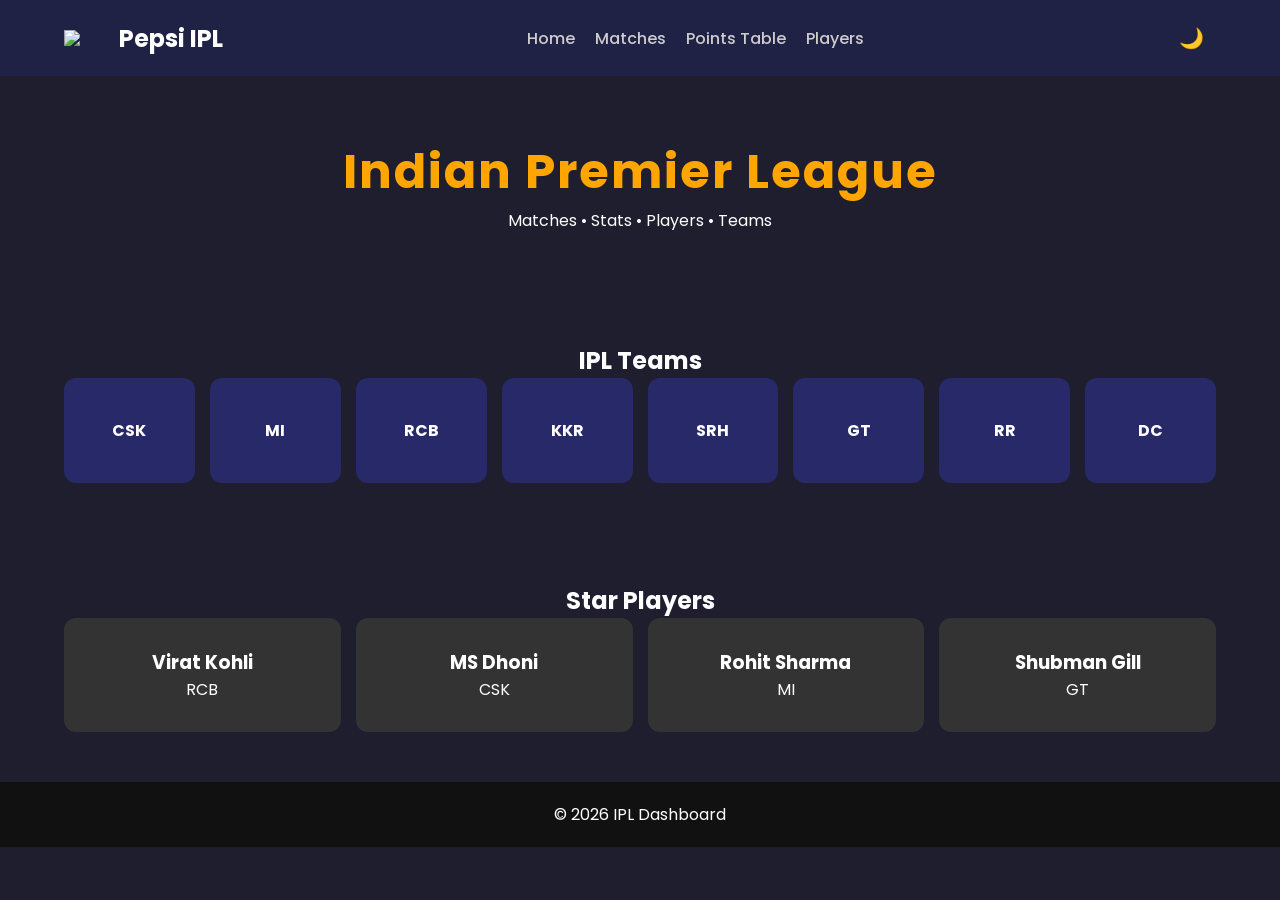
==== index.html @ 435796fb "Updated" ====
<!DOCTYPE html>
<html lang="en">
<head>

<meta charset="UTF-8">
<meta name="viewport" content="width=device-width, initial-scale=1.0">

<title>Pepsi IPL</title>

<link rel="stylesheet" href="style.css">
<link href="https://fonts.googleapis.com/css2?family=Poppins:wght@300;400;600&display=swap" rel="stylesheet">

<style>
/* ------------------- RESPONSIVE STYLES ------------------- */

/* General Grid Fixes */
.team-grid, .player-grid {
  display: grid;
  grid-template-columns: repeat(auto-fit, minmax(120px, 1fr));
  gap: 15px;
}

/* Header */
header {
  display: flex;
  align-items: center;
  justify-content: space-between;
  padding: 15px 5%;
  background: #1f2245;
  flex-wrap: wrap;
}

.logo {
  display: flex;
  align-items: center;
  gap: 10px;
}
.logo img {
  width: 45px;
}

nav {
  display: flex;
  gap: 20px;
}
nav a {
  text-decoration: none;
  color: #ccc;
  font-weight: 500;
}
nav a.active {
  color: #ffa500;
}
.hamburger {
  display: none;
  font-size: 24px;
  cursor: pointer;
}

#themeToggle {
  background: none;
  border: none;
  color: white;
  font-size: 20px;
  cursor: pointer;
}

/* Hero */
.hero {
  padding: 60px 5%;
  text-align: center;
}

/* ----------------- MEDIA QUERIES ----------------- */

/* Tablet */
@media(max-width:1024px){
  .team-grid, .player-grid {
    gap: 12px;
  }
}

/* Mobile */
@media(max-width:768px){
  header {
    flex-direction: row;
    justify-content: space-between;
  }
  nav {
    position: absolute;
    top: 70px;
    left: 0;
    width: 100%;
    flex-direction: column;
    display: none;
    background: #1f2245;
    padding: 15px;
    z-index: 10;
  }
  nav.show {
    display: flex;
  }
  nav a {
    padding: 10px 0;
    border-bottom: 1px solid rgba(255,255,255,0.1);
  }
  .hamburger {
    display: block;
  }

  .hero h1, .hero p {
    font-size: 1.2rem;
  }

  .team-grid, .player-grid {
    grid-template-columns: repeat(auto-fit, minmax(100px, 1fr));
  }
}

/* Small Phones */
@media(max-width:480px){
  .logo img {
    width: 35px;
  }
  nav a {
    font-size: 14px;
  }
  .hero h1 {
    font-size: 1rem;
  }
  .hero p {
    font-size: 0.9rem;
  }
  .team-card, .player-card {
    font-size: 0.85rem;
    padding: 8px;
  }
}
</style>
</head>

<body>

<header class="fadeInDown">

  <div class="logo">
    <img src="/IPL-2024-2025-2026/img/ipl-logo.png">
    <h2>Pepsi IPL</h2>
  </div>

  <div class="hamburger" id="menu">
    ☰
  </div>

  <nav id="nav">
    <a href="index.html">Home</a>
    <a href="matches2026.html">Matches</a>
    <a href="ipl_Table2026.html">Points Table</a>
    <a href="players.html">Players</a>
  </nav>

  <button id="themeToggle">🌙</button>

</header>

<section class="hero slideIn">
  <h1 class="ipl-title">Indian Premier League</h1>
  <p class="subtitle">Matches • Stats • Players • Teams</p>
</section>

<section class="teams">
  <h2 class="fadeInUp">IPL Teams</h2>
  <div class="team-grid">
    <div class="team-card popIn">CSK</div>
    <div class="team-card popIn">MI</div>
    <div class="team-card popIn">RCB</div>
    <div class="team-card popIn">KKR</div>
    <div class="team-card popIn">SRH</div>
    <div class="team-card popIn">GT</div>
    <div class="team-card popIn">RR</div>
    <div class="team-card popIn">DC</div>
  </div>
</section>

<section class="players">
  <h2 class="fadeInUp">Star Players</h2>
  <div class="player-grid">
    <div class="player-card hoverGrow">
      <h3>Virat Kohli</h3>
      <p>RCB</p>
    </div>
    <div class="player-card hoverGrow">
      <h3>MS Dhoni</h3>
      <p>CSK</p>
    </div>
    <div class="player-card hoverGrow">
      <h3>Rohit Sharma</h3>
      <p>MI</p>
    </div>
    <div class="player-card hoverGrow">
      <h3>Shubman Gill</h3>
      <p>GT</p>
    </div>
  </div>
</section>

<footer class="fadeInUp">
  <p>© 2026 IPL Dashboard</p>
</footer>

<script>
const menu = document.getElementById("menu")
const nav = document.getElementById("nav")

menu.onclick = () => {
  nav.classList.toggle("show")
}

const toggle = document.getElementById("themeToggle")
toggle.onclick = () => {
  document.body.classList.toggle("dark")
}
</script>

</body>
</html>
---- style.css ----
/* BASE */
* {
  margin: 0;
  padding: 0;
  box-sizing: border-box;
  font-family: 'Poppins', sans-serif;
}

body {
  background: #1e1e2f;
  color: white;
  overflow-x: hidden;
}

/* ANIMATION KEYFRAMES */
@keyframes fadeIn {
  from { opacity: 0; transform: translateY(20px); }
  to   { opacity: 1; transform: translateY(0); }
}

@keyframes popInScale {
  0% { transform: scale(0.8); opacity: 0; }
  100% { transform: scale(1); opacity: 1; }
}

@keyframes slideInFromLeft {
  from { transform: translateX(-50px); opacity: 0; }
  to   { transform: translateX(0); opacity: 1; }
}

/* APPLYING ANIMATIONS */
.fadeInDown {
  animation: fadeIn 0.6s ease-out both;
}

.fadeInUp {
  animation: fadeIn 0.8s ease-out both;
}

.slideIn {
  animation: slideInFromLeft 0.8s ease-out both;
}

.popIn {
  animation: popInScale 0.8s ease forwards;
  animation-delay: 0.2s;
}

/* HEADER */
header{
  display:flex;
  justify-content:space-between;
  align-items:center;
  padding:15px 5%;
  background:#111;
  position: relative;
  z-index: 10;
}

.logo{
  display:flex;
  gap:10px;
  align-items:center;
}

.logo img{
  width:40px;
  animation: fadeIn 1s ease forwards;
}

nav{
  display:flex;
  gap:20px;
}

nav a{
  color:white;
  text-decoration:none;
  transition: color 0.2s ease;
}

nav a:hover{
  color: #ffa500;
  transform: scale(1.05);
}

.hamburger{
  display:none;
  font-size:28px;
  cursor:pointer;
}

#themeToggle{
  padding:8px 12px;
  cursor:pointer;
  transition: transform 0.3s ease;
}
#themeToggle:hover{
  transform: scale(1.2);
}

/* HERO */
.hero{
  text-align:center;
  padding:60px 20px;
}

.hero h1{
  font-size:3rem;
  color:#ffa500;
  letter-spacing: 2px;
}

/* TEAM CARDS */
.teams{
  padding:50px 5%;
  text-align:center;
}

.team-grid{
  display:grid;
  grid-template-columns:repeat(auto-fit,minmax(150px,1fr));
  gap:20px;
}

.team-card{
  background:#282968;
  padding:40px;
  border-radius:12px;
  font-weight:bold;
  cursor: pointer;
  transition: transform 0.4s ease, background 0.4s ease;
}
.team-card:hover{
  transform: translateY(-10px) scale(1.08);
  background:#ffa500;
}

/* PLAYER CARDS */
.players{
  padding:50px 5%;
  text-align:center;
}

.player-grid{
  display:grid;
  grid-template-columns:repeat(auto-fit,minmax(200px,1fr));
  gap:20px;
}

.player-card{
  background:#333;
  padding:30px;
  border-radius:12px;
  transition: transform 0.4s ease, box-shadow 0.4s ease;
}

.hoverGrow:hover{
  transform: scale(1.08) rotate(1deg);
  box-shadow: 0 8px 20px rgba(255,165,0,0.4);
  background: #282968;
}

/* FOOTER */
footer{
  text-align:center;
  padding:20px;
  background:#111;
}
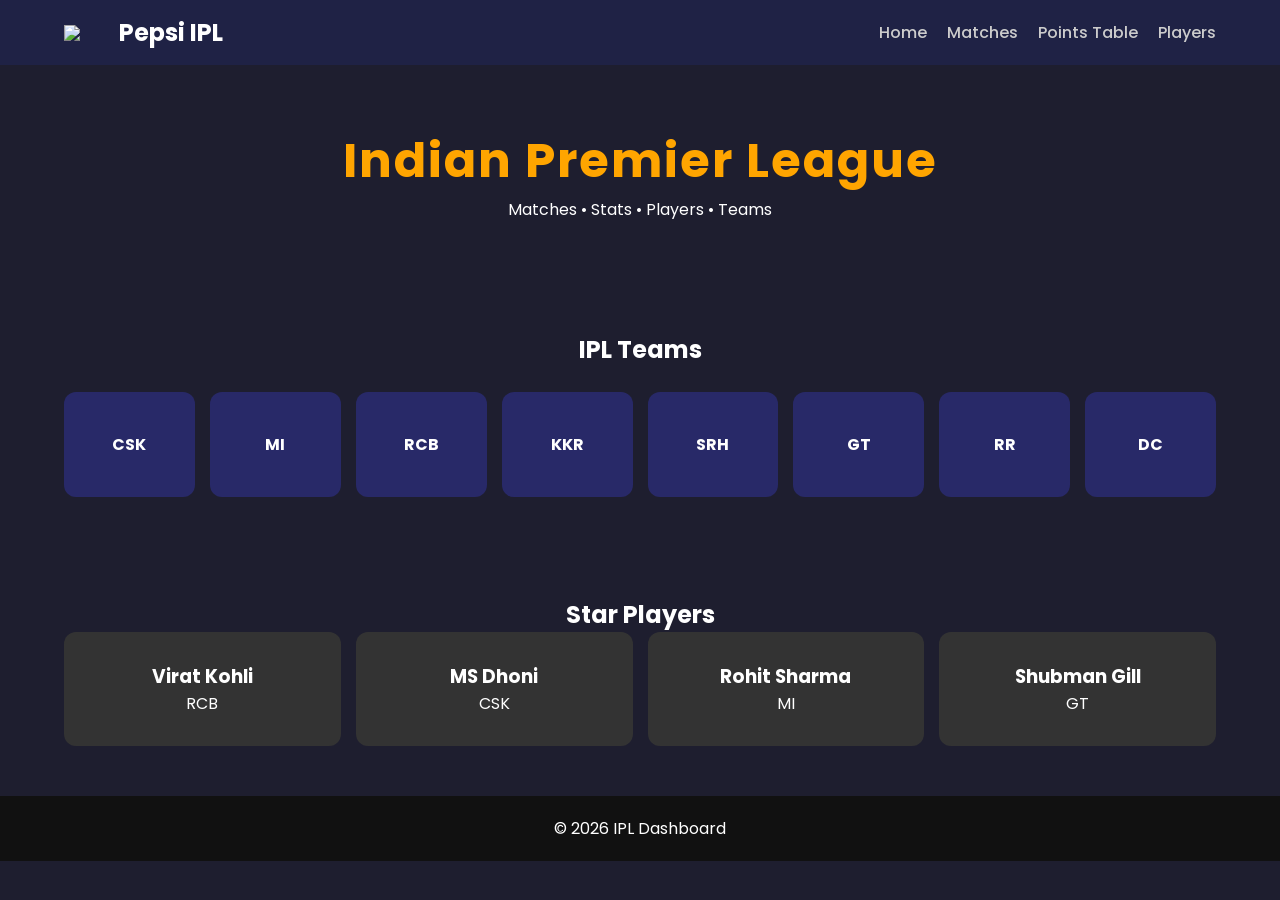
==== commit aab3d714: "Updated" ====
--- a/index.html
+++ b/index.html
@@ -11,16 +11,13 @@
 <link href="https://fonts.googleapis.com/css2?family=Poppins:wght@300;400;600&display=swap" rel="stylesheet">
 
 <style>
-/* ------------------- RESPONSIVE STYLES ------------------- */
-
-/* General Grid Fixes */
+
 .team-grid, .player-grid {
   display: grid;
   grid-template-columns: repeat(auto-fit, minmax(120px, 1fr));
   gap: 15px;
 }
 
-/* Header */
 header {
   display: flex;
   align-items: center;
@@ -71,17 +68,14 @@
   text-align: center;
 }
 
-/* ----------------- MEDIA QUERIES ----------------- */
-
-/* Tablet */
+
 @media(max-width:1024px){
   .team-grid, .player-grid {
     gap: 12px;
   }
 }
 
-/* Mobile */
-@media(max-width:768px){
+@media(max-width:600px){
   header {
     flex-direction: row;
     justify-content: space-between;
@@ -117,7 +111,6 @@
   }
 }
 
-/* Small Phones */
 @media(max-width:480px){
   .logo img {
     width: 35px;
@@ -136,6 +129,45 @@
     padding: 8px;
   }
 }
+
+#MI_CARD:hover
+{
+  background-color: #004B8D;
+  color: #FFCD32;
+}
+
+#RCB_CARD:hover
+{
+  background-color: #E63329;
+  color: #252829;
+}
+
+#KKR_CARD:hover
+{
+  background-color: #3A225D;
+  color: #F7D54E;
+}
+#SRH_card:hover{
+  background-color: #EE7429;
+  color:  #DC0032;
+}
+
+#GT_CARD:hover
+{
+  background-color: #1B2133;
+  color: #DBBE6E;
+}
+#RR_card:hover
+{
+  background-color: #074EA2;
+  color: #C3A11F;
+}
+#DC_card:hover
+{
+ background-color: #2561AE;
+ color: #D71921;
+}
+
 </style>
 </head>
 
@@ -159,7 +191,6 @@
     <a href="players.html">Players</a>
   </nav>
 
-  <button id="themeToggle">🌙</button>
 
 </header>
 
@@ -169,16 +200,16 @@
 </section>
 
 <section class="teams">
-  <h2 class="fadeInUp">IPL Teams</h2>
+  <h2 class="fadeInUp">IPL Teams</h2><br>
   <div class="team-grid">
-    <div class="team-card popIn">CSK</div>
-    <div class="team-card popIn">MI</div>
-    <div class="team-card popIn">RCB</div>
-    <div class="team-card popIn">KKR</div>
-    <div class="team-card popIn">SRH</div>
-    <div class="team-card popIn">GT</div>
-    <div class="team-card popIn">RR</div>
-    <div class="team-card popIn">DC</div>
+    <div class="team-card popIn" id="CSK_CARD">CSK</div>
+    <div class="team-card popIn" id="MI_CARD">MI</div>
+    <div class="team-card popIn" id="RCB_CARD">RCB</div>
+    <div class="team-card popIn" id="KKR_CARD">KKR</div>
+    <div class="team-card popIn" id="SRH_card">SRH</div>
+    <div class="team-card popIn" id="GT_CARD">GT</div>
+    <div class="team-card popIn" id="RR_card">RR</div>
+    <div class="team-card popIn" id="DC_card">DC</div>
   </div>
 </section>
 
@@ -208,18 +239,7 @@
   <p>© 2026 IPL Dashboard</p>
 </footer>
 
-<script>
-const menu = document.getElementById("menu")
-const nav = document.getElementById("nav")
-
-menu.onclick = () => {
-  nav.classList.toggle("show")
-}
-
-const toggle = document.getElementById("themeToggle")
-toggle.onclick = () => {
-  document.body.classList.toggle("dark")
-}
+
 </script>
 
 </body>
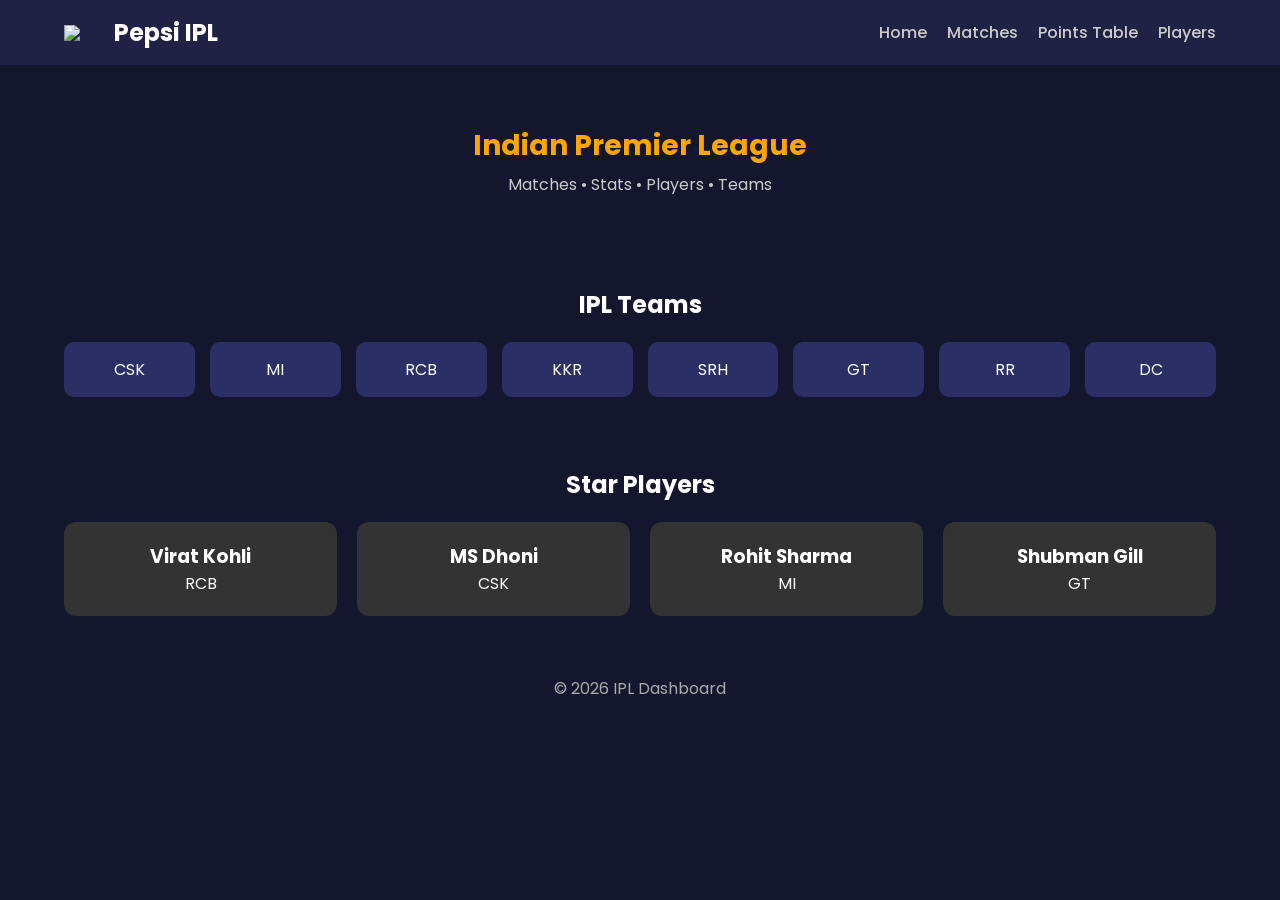
==== commit c2519a96: "Updated code" ====
--- a/index.html
+++ b/index.html
@@ -7,238 +7,266 @@
 
 <title>Pepsi IPL</title>
 
-<link rel="stylesheet" href="style.css">
 <link href="https://fonts.googleapis.com/css2?family=Poppins:wght@300;400;600&display=swap" rel="stylesheet">
 
 <style>
 
-.team-grid, .player-grid {
-  display: grid;
-  grid-template-columns: repeat(auto-fit, minmax(120px, 1fr));
-  gap: 15px;
-}
-
-header {
-  display: flex;
-  align-items: center;
-  justify-content: space-between;
-  padding: 15px 5%;
-  background: #1f2245;
-  flex-wrap: wrap;
-}
-
-.logo {
-  display: flex;
-  align-items: center;
-  gap: 10px;
-}
-.logo img {
-  width: 45px;
-}
-
-nav {
-  display: flex;
-  gap: 20px;
-}
-nav a {
-  text-decoration: none;
-  color: #ccc;
-  font-weight: 500;
-}
-nav a.active {
-  color: #ffa500;
-}
-.hamburger {
-  display: none;
-  font-size: 24px;
-  cursor: pointer;
-}
-
-#themeToggle {
-  background: none;
-  border: none;
-  color: white;
-  font-size: 20px;
-  cursor: pointer;
-}
-
-/* Hero */
-.hero {
-  padding: 60px 5%;
-  text-align: center;
-}
-
-
-@media(max-width:1024px){
-  .team-grid, .player-grid {
-    gap: 12px;
-  }
-}
-
-@media(max-width:600px){
-  header {
-    flex-direction: row;
-    justify-content: space-between;
-  }
-  nav {
-    position: absolute;
-    top: 70px;
-    left: 0;
-    width: 100%;
-    flex-direction: column;
-    display: none;
-    background: #1f2245;
-    padding: 15px;
-    z-index: 10;
-  }
-  nav.show {
-    display: flex;
-  }
-  nav a {
-    padding: 10px 0;
-    border-bottom: 1px solid rgba(255,255,255,0.1);
-  }
-  .hamburger {
-    display: block;
-  }
-
-  .hero h1, .hero p {
-    font-size: 1.2rem;
-  }
-
-  .team-grid, .player-grid {
-    grid-template-columns: repeat(auto-fit, minmax(100px, 1fr));
-  }
-}
-
-@media(max-width:480px){
-  .logo img {
-    width: 35px;
-  }
-  nav a {
-    font-size: 14px;
-  }
-  .hero h1 {
-    font-size: 1rem;
-  }
-  .hero p {
-    font-size: 0.9rem;
-  }
-  .team-card, .player-card {
-    font-size: 0.85rem;
-    padding: 8px;
-  }
-}
-
-#MI_CARD:hover
-{
-  background-color: #004B8D;
-  color: #FFCD32;
-}
-
-#RCB_CARD:hover
-{
-  background-color: #E63329;
-  color: #252829;
-}
-
-#KKR_CARD:hover
-{
-  background-color: #3A225D;
-  color: #F7D54E;
-}
-#SRH_card:hover{
-  background-color: #EE7429;
-  color:  #DC0032;
-}
-
-#GT_CARD:hover
-{
-  background-color: #1B2133;
-  color: #DBBE6E;
-}
-#RR_card:hover
-{
-  background-color: #074EA2;
-  color: #C3A11F;
-}
-#DC_card:hover
-{
- background-color: #2561AE;
- color: #D71921;
+*{
+margin:0;
+padding:0;
+box-sizing:border-box;
+font-family:'Poppins',sans-serif;
+}
+
+body{
+background:#14162e;
+color:white;
+}
+
+/* HEADER */
+
+header{
+display:flex;
+align-items:center;
+justify-content:space-between;
+padding:15px 5%;
+background:#1f2245;
+position:relative;
+}
+
+.logo{
+display:flex;
+align-items:center;
+gap:10px;
+}
+
+.logo img{
+width:40px;
+}
+
+nav{
+display:flex;
+gap:20px;
+}
+
+nav a{
+text-decoration:none;
+color:#ccc;
+font-weight:500;
+}
+
+nav a:hover{
+color:#ffa500;
+}
+
+.hamburger{
+display:none;
+font-size:28px;
+cursor:pointer;
+}
+
+/* HERO */
+
+.hero{
+text-align:center;
+padding:60px 5%;
+}
+
+.ipl-title{
+color:#ffa500;
+font-size:28px;
+}
+
+.subtitle{
+color:#ccc;
+margin-top:5px;
+}
+
+/* TEAMS */
+
+.teams{
+padding:30px 5%;
+text-align:center;
+}
+
+.team-grid{
+display:grid;
+grid-template-columns:repeat(auto-fit,minmax(120px,1fr));
+gap:15px;
+margin-top:20px;
+}
+
+.team-card{
+background:#2b2f66;
+padding:15px;
+border-radius:10px;
+cursor:pointer;
+transition:0.3s;
+}
+
+.team-card:hover{
+transform:scale(1.05);
+}
+
+/* PLAYERS */
+
+.players{
+padding:40px 5%;
+text-align:center;
+}
+
+.player-grid{
+display:grid;
+grid-template-columns:repeat(auto-fit,minmax(150px,1fr));
+gap:20px;
+margin-top:20px;
+}
+
+.player-card{
+background:#333;
+padding:20px;
+border-radius:12px;
+transition:0.3s;
+}
+
+.player-card:hover{
+transform:scale(1.05);
+}
+
+/* FOOTER */
+
+footer{
+text-align:center;
+padding:20px;
+color:#aaa;
+}
+
+/* MOBILE */
+
+@media(max-width:768px){
+
+nav{
+position:absolute;
+top:70px;
+left:0;
+width:100%;
+background:#1f2245;
+flex-direction:column;
+display:none;
+padding:15px;
+}
+
+nav.show{
+display:flex;
+}
+
+nav a{
+padding:10px;
+border-bottom:1px solid rgba(255,255,255,0.1);
+}
+
+.hamburger{
+display:block;
+}
+
 }
 
 </style>
+
 </head>
 
 <body>
 
-<header class="fadeInDown">
-
-  <div class="logo">
-    <img src="/IPL-2024-2025-2026/img/ipl-logo.png">
-    <h2>Pepsi IPL</h2>
-  </div>
-
-  <div class="hamburger" id="menu">
-    ☰
-  </div>
-
-  <nav id="nav">
-    <a href="index.html">Home</a>
-    <a href="matches2026.html">Matches</a>
-    <a href="ipl_Table2026.html">Points Table</a>
-    <a href="players.html">Players</a>
-  </nav>
-
+<header>
+
+<div class="logo">
+<img src="https://upload.wikimedia.org/wikipedia/en/2/2e/Indian_Premier_League_Logo.svg">
+<h2>Pepsi IPL</h2>
+</div>
+
+<div class="hamburger" id="menu">
+☰
+</div>
+
+<nav id="nav">
+<a href="#">Home</a>
+<a href="#">Matches</a>
+<a href="#">Points Table</a>
+<a href="#">Players</a>
+</nav>
 
 </header>
 
-<section class="hero slideIn">
-  <h1 class="ipl-title">Indian Premier League</h1>
-  <p class="subtitle">Matches • Stats • Players • Teams</p>
+<section class="hero">
+
+<h1 class="ipl-title">Indian Premier League</h1>
+<p class="subtitle">Matches • Stats • Players • Teams</p>
+
 </section>
 
 <section class="teams">
-  <h2 class="fadeInUp">IPL Teams</h2><br>
-  <div class="team-grid">
-    <div class="team-card popIn" id="CSK_CARD">CSK</div>
-    <div class="team-card popIn" id="MI_CARD">MI</div>
-    <div class="team-card popIn" id="RCB_CARD">RCB</div>
-    <div class="team-card popIn" id="KKR_CARD">KKR</div>
-    <div class="team-card popIn" id="SRH_card">SRH</div>
-    <div class="team-card popIn" id="GT_CARD">GT</div>
-    <div class="team-card popIn" id="RR_card">RR</div>
-    <div class="team-card popIn" id="DC_card">DC</div>
-  </div>
+
+<h2>IPL Teams</h2>
+
+<div class="team-grid">
+
+<div class="team-card">CSK</div>
+<div class="team-card">MI</div>
+<div class="team-card">RCB</div>
+<div class="team-card">KKR</div>
+<div class="team-card">SRH</div>
+<div class="team-card">GT</div>
+<div class="team-card">RR</div>
+<div class="team-card">DC</div>
+
+</div>
+
 </section>
 
 <section class="players">
-  <h2 class="fadeInUp">Star Players</h2>
-  <div class="player-grid">
-    <div class="player-card hoverGrow">
-      <h3>Virat Kohli</h3>
-      <p>RCB</p>
-    </div>
-    <div class="player-card hoverGrow">
-      <h3>MS Dhoni</h3>
-      <p>CSK</p>
-    </div>
-    <div class="player-card hoverGrow">
-      <h3>Rohit Sharma</h3>
-      <p>MI</p>
-    </div>
-    <div class="player-card hoverGrow">
-      <h3>Shubman Gill</h3>
-      <p>GT</p>
-    </div>
-  </div>
+
+<h2>Star Players</h2>
+
+<div class="player-grid">
+
+<div class="player-card">
+<h3>Virat Kohli</h3>
+<p>RCB</p>
+</div>
+
+<div class="player-card">
+<h3>MS Dhoni</h3>
+<p>CSK</p>
+</div>
+
+<div class="player-card">
+<h3>Rohit Sharma</h3>
+<p>MI</p>
+</div>
+
+<div class="player-card">
+<h3>Shubman Gill</h3>
+<p>GT</p>
+</div>
+
+</div>
+
 </section>
 
-<footer class="fadeInUp">
-  <p>© 2026 IPL Dashboard</p>
+<footer>
+
+<p>© 2026 IPL Dashboard</p>
+
 </footer>
 
+<script>
+
+const menu=document.getElementById("menu");
+const nav=document.getElementById("nav");
+
+menu.addEventListener("click",function(){
+nav.classList.toggle("show");
+});
 
 </script>
 
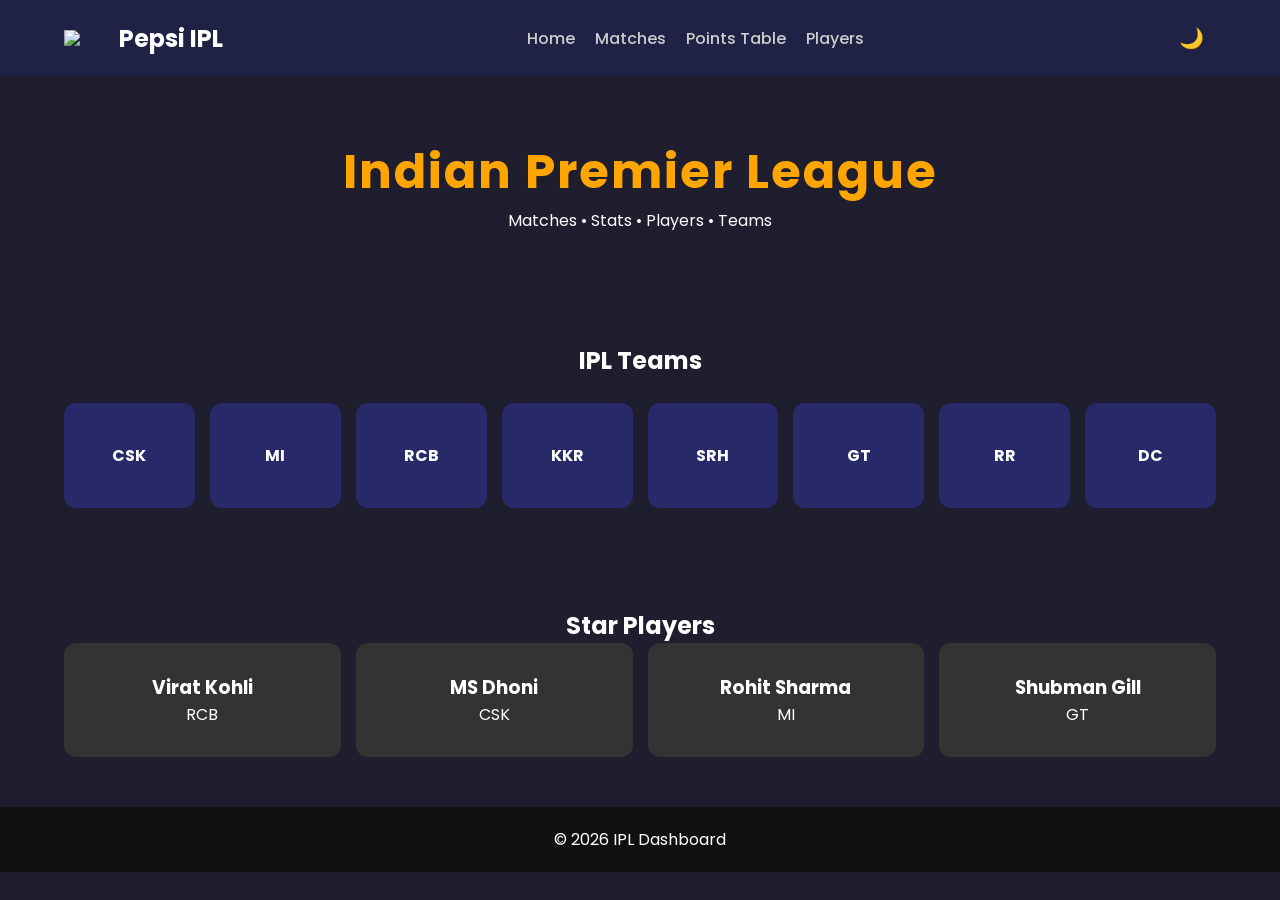
==== commit 1a2c5875: "Updated" ====
--- a/index.html
+++ b/index.html
@@ -7,267 +7,253 @@
 
 <title>Pepsi IPL</title>
 
+<link rel="stylesheet" href="style.css">
 <link href="https://fonts.googleapis.com/css2?family=Poppins:wght@300;400;600&display=swap" rel="stylesheet">
 
 <style>
-
-*{
-margin:0;
-padding:0;
-box-sizing:border-box;
-font-family:'Poppins',sans-serif;
-}
-
-body{
-background:#14162e;
-color:white;
-}
-
-/* HEADER */
-
-header{
-display:flex;
-align-items:center;
-justify-content:space-between;
-padding:15px 5%;
-background:#1f2245;
-position:relative;
-}
-
-.logo{
-display:flex;
-align-items:center;
-gap:10px;
-}
-
-.logo img{
-width:40px;
-}
-
-nav{
-display:flex;
-gap:20px;
-}
-
-nav a{
-text-decoration:none;
-color:#ccc;
-font-weight:500;
-}
-
-nav a:hover{
-color:#ffa500;
-}
-
-.hamburger{
-display:none;
-font-size:28px;
-cursor:pointer;
-}
-
-/* HERO */
-
-.hero{
-text-align:center;
-padding:60px 5%;
-}
-
-.ipl-title{
-color:#ffa500;
-font-size:28px;
-}
-
-.subtitle{
-color:#ccc;
-margin-top:5px;
-}
-
-/* TEAMS */
-
-.teams{
-padding:30px 5%;
-text-align:center;
-}
-
-.team-grid{
-display:grid;
-grid-template-columns:repeat(auto-fit,minmax(120px,1fr));
-gap:15px;
-margin-top:20px;
-}
-
-.team-card{
-background:#2b2f66;
-padding:15px;
-border-radius:10px;
-cursor:pointer;
-transition:0.3s;
-}
-
-.team-card:hover{
-transform:scale(1.05);
-}
-
-/* PLAYERS */
-
-.players{
-padding:40px 5%;
-text-align:center;
-}
-
-.player-grid{
-display:grid;
-grid-template-columns:repeat(auto-fit,minmax(150px,1fr));
-gap:20px;
-margin-top:20px;
-}
-
-.player-card{
-background:#333;
-padding:20px;
-border-radius:12px;
-transition:0.3s;
-}
-
-.player-card:hover{
-transform:scale(1.05);
-}
-
-/* FOOTER */
-
-footer{
-text-align:center;
-padding:20px;
-color:#aaa;
-}
-
-/* MOBILE */
-
-@media(max-width:768px){
-
-nav{
-position:absolute;
-top:70px;
-left:0;
-width:100%;
-background:#1f2245;
-flex-direction:column;
-display:none;
-padding:15px;
-}
-
-nav.show{
-display:flex;
-}
-
-nav a{
-padding:10px;
-border-bottom:1px solid rgba(255,255,255,0.1);
-}
-
-.hamburger{
-display:block;
-}
-
+/* ------------------- RESPONSIVE STYLES ------------------- */
+
+/* General Grid Fixes */
+.team-grid, .player-grid {
+  display: grid;
+  grid-template-columns: repeat(auto-fit, minmax(120px, 1fr));
+  gap: 15px;
+}
+
+header {
+  display: flex;
+  align-items: center;
+  justify-content: space-between;
+  padding: 15px 5%;
+  background: #1f2245;
+  flex-wrap: wrap;
+}
+
+.logo {
+  display: flex;
+  align-items: center;
+  gap: 10px;
+}
+.logo img {
+  width: 45px;
+}
+
+nav {
+  display: flex;
+  gap: 20px;
+}
+nav a {
+  text-decoration: none;
+  color: #ccc;
+  font-weight: 500;
+}
+nav a.active {
+  color: #ffa500;
+}
+.hamburger {
+  display: none;
+  font-size: 24px;
+  cursor: pointer;
+}
+
+#themeToggle {
+  background: none;
+  border: none;
+  color: white;
+  font-size: 20px;
+  cursor: pointer;
+}
+
+/* Hero */
+.hero {
+  padding: 60px 5%;
+  text-align: center;
+}
+
+
+@media(max-width:1024px){
+  .team-grid, .player-grid {
+    gap: 12px;
+  }
+}
+
+@media(max-width:600px){
+  header {
+    flex-direction: row;
+    justify-content: space-between;
+  }
+  nav {
+    position: absolute;
+    top: 70px;
+    left: 0;
+    width: 100%;
+    flex-direction: column;
+    display: none;
+    background: #1f2245;
+    padding: 15px;
+    z-index: 10;
+  }
+  nav.show {
+    display: flex;
+  }
+  nav a {
+    padding: 10px 0;
+    border-bottom: 1px solid rgba(255,255,255,0.1);
+  }
+  .hamburger {
+    display: block;
+  }
+
+  .hero h1, .hero p {
+    font-size: 1.2rem;
+  }
+
+  .team-grid, .player-grid {
+    grid-template-columns: repeat(auto-fit, minmax(100px, 1fr));
+  }
+}
+
+@media(max-width:480px){
+  .logo img {
+    width: 35px;
+  }
+  nav a {
+    font-size: 14px;
+  }
+  .hero h1 {
+    font-size: 1rem;
+  }
+  .hero p {
+    font-size: 0.9rem;
+  }
+  .team-card, .player-card {
+    font-size: 0.85rem;
+    padding: 8px;
+  }
+}
+
+#MI_CARD:hover
+{
+  background-color: #004B8D;
+  color: #FFCD32;
+}
+
+#RCB_CARD:hover
+{
+  background-color: #E63329;
+  color: #252829;
+}
+
+#KKR_CARD:hover
+{
+  background-color: #3A225D;
+  color: #F7D54E;
+}
+#SRH_card:hover{
+  background-color: #EE7429;
+  color:  #DC0032;
+}
+
+#GT_CARD:hover
+{
+  background-color: #1B2133;
+  color: #DBBE6E;
+}
+#RR_card:hover
+{
+  background-color: #074EA2;
+  color: #C3A11F;
+}
+#DC_card:hover
+{
+ background-color: #2561AE;
+ color: #D71921;
 }
 
 </style>
-
 </head>
 
 <body>
 
-<header>
-
-<div class="logo">
-<img src="https://upload.wikimedia.org/wikipedia/en/2/2e/Indian_Premier_League_Logo.svg">
-<h2>Pepsi IPL</h2>
-</div>
-
-<div class="hamburger" id="menu">
-☰
-</div>
-
-<nav id="nav">
-<a href="#">Home</a>
-<a href="#">Matches</a>
-<a href="#">Points Table</a>
-<a href="#">Players</a>
-</nav>
+<header class="fadeInDown">
+
+  <div class="logo">
+    <img src="/IPL-2024-2025-2026/img/ipl-logo.png">
+    <h2>Pepsi IPL</h2>
+  </div>
+
+  <div class="hamburger" id="menu">
+    ☰
+  </div>
+
+  <nav id="nav">
+    <a href="index.html">Home</a>
+    <a href="matches2026.html">Matches</a>
+    <a href="ipl_Table2026.html">Points Table</a>
+    <a href="players.html">Players</a>
+  </nav>
+
+  <button id="themeToggle">🌙</button>
 
 </header>
 
-<section class="hero">
-
-<h1 class="ipl-title">Indian Premier League</h1>
-<p class="subtitle">Matches • Stats • Players • Teams</p>
-
+<section class="hero slideIn">
+  <h1 class="ipl-title">Indian Premier League</h1>
+  <p class="subtitle">Matches • Stats • Players • Teams</p>
 </section>
 
 <section class="teams">
-
-<h2>IPL Teams</h2>
-
-<div class="team-grid">
-
-<div class="team-card">CSK</div>
-<div class="team-card">MI</div>
-<div class="team-card">RCB</div>
-<div class="team-card">KKR</div>
-<div class="team-card">SRH</div>
-<div class="team-card">GT</div>
-<div class="team-card">RR</div>
-<div class="team-card">DC</div>
-
-</div>
-
+  <h2 class="fadeInUp">IPL Teams</h2><br>
+  <div class="team-grid">
+    <div class="team-card popIn" id="CSK_CARD">CSK</div>
+    <div class="team-card popIn" id="MI_CARD">MI</div>
+    <div class="team-card popIn" id="RCB_CARD">RCB</div>
+    <div class="team-card popIn" id="KKR_CARD">KKR</div>
+    <div class="team-card popIn" id="SRH_card">SRH</div>
+    <div class="team-card popIn" id="GT_CARD">GT</div>
+    <div class="team-card popIn" id="RR_card">RR</div>
+    <div class="team-card popIn" id="DC_card">DC</div>
+  </div>
 </section>
 
 <section class="players">
-
-<h2>Star Players</h2>
-
-<div class="player-grid">
-
-<div class="player-card">
-<h3>Virat Kohli</h3>
-<p>RCB</p>
-</div>
-
-<div class="player-card">
-<h3>MS Dhoni</h3>
-<p>CSK</p>
-</div>
-
-<div class="player-card">
-<h3>Rohit Sharma</h3>
-<p>MI</p>
-</div>
-
-<div class="player-card">
-<h3>Shubman Gill</h3>
-<p>GT</p>
-</div>
-
-</div>
-
+  <h2 class="fadeInUp">Star Players</h2>
+  <div class="player-grid">
+    <div class="player-card hoverGrow">
+      <h3>Virat Kohli</h3>
+      <p>RCB</p>
+    </div>
+    <div class="player-card hoverGrow">
+      <h3>MS Dhoni</h3>
+      <p>CSK</p>
+    </div>
+    <div class="player-card hoverGrow">
+      <h3>Rohit Sharma</h3>
+      <p>MI</p>
+    </div>
+    <div class="player-card hoverGrow">
+      <h3>Shubman Gill</h3>
+      <p>GT</p>
+    </div>
+  </div>
 </section>
 
-<footer>
-
-<p>© 2026 IPL Dashboard</p>
-
+<footer class="fadeInUp">
+  <p>© 2026 IPL Dashboard</p>
 </footer>
 
 <script>
-
-const menu=document.getElementById("menu");
-const nav=document.getElementById("nav");
-
-menu.addEventListener("click",function(){
-nav.classList.toggle("show");
-});
-
+const menu = document.getElementById("menu")
+const nav = document.getElementById("nav")
+
+menu.onclick = () => {
+  nav.classList.toggle("show")
+}
+
+const toggle = document.getElementById("themeToggle")
+toggle.onclick = () => {
+  document.body.classList.toggle("dark")
+}
 </script>
 
 </body>
--- a/style.css
+++ b/style.css
@@ -0,0 +1,169 @@
+/* BASE */
+* {
+  margin: 0;
+  padding: 0;
+  box-sizing: border-box;
+  font-family: 'Poppins', sans-serif;
+}
+
+body {
+  background: #1e1e2f;
+  color: white;
+  overflow-x: hidden;
+}
+
+/* ANIMATION KEYFRAMES */
+@keyframes fadeIn {
+  from { opacity: 0; transform: translateY(20px); }
+  to   { opacity: 1; transform: translateY(0); }
+}
+
+@keyframes popInScale {
+  0% { transform: scale(0.8); opacity: 0; }
+  100% { transform: scale(1); opacity: 1; }
+}
+
+@keyframes slideInFromLeft {
+  from { transform: translateX(-50px); opacity: 0; }
+  to   { transform: translateX(0); opacity: 1; }
+}
+
+/* APPLYING ANIMATIONS */
+.fadeInDown {
+  animation: fadeIn 0.6s ease-out both;
+}
+
+.fadeInUp {
+  animation: fadeIn 0.8s ease-out both;
+}
+
+.slideIn {
+  animation: slideInFromLeft 0.8s ease-out both;
+}
+
+.popIn {
+  animation: popInScale 0.8s ease forwards;
+  animation-delay: 0.2s;
+}
+
+/* HEADER */
+header{
+  display:flex;
+  justify-content:space-between;
+  align-items:center;
+  padding:15px 5%;
+  background:#111;
+  position: relative;
+  z-index: 10;
+}
+
+.logo{
+  display:flex;
+  gap:10px;
+  align-items:center;
+}
+
+.logo img{
+  width:40px;
+  animation: fadeIn 1s ease forwards;
+}
+
+nav{
+  display:flex;
+  gap:20px;
+}
+
+nav a{
+  color:white;
+  text-decoration:none;
+  transition: color 0.2s ease;
+}
+
+nav a:hover{
+  color: #ffa500;
+  transform: scale(1.05);
+}
+
+.hamburger{
+  display:none;
+  font-size:28px;
+  cursor:pointer;
+}
+
+#themeToggle{
+  padding:8px 12px;
+  cursor:pointer;
+  transition: transform 0.3s ease;
+}
+#themeToggle:hover{
+  transform: scale(1.2);
+}
+
+/* HERO */
+.hero{
+  text-align:center;
+  padding:60px 20px;
+}
+
+.hero h1{
+  font-size:3rem;
+  color:#ffa500;
+  letter-spacing: 2px;
+}
+
+/* TEAM CARDS */
+.teams{
+  padding:50px 5%;
+  text-align:center;
+}
+
+.team-grid{
+  display:grid;
+  grid-template-columns:repeat(auto-fit,minmax(150px,1fr));
+  gap:20px;
+}
+
+.team-card{
+  background:#282968;
+  padding:40px;
+  border-radius:12px;
+  font-weight:bold;
+  cursor: pointer;
+  transition: transform 0.4s ease, background 0.4s ease;
+}
+.team-card:hover{
+  transform: translateY(-10px) scale(1.08);
+  background:#ffa500;
+}
+
+/* PLAYER CARDS */
+.players{
+  padding:50px 5%;
+  text-align:center;
+}
+
+.player-grid{
+  display:grid;
+  grid-template-columns:repeat(auto-fit,minmax(200px,1fr));
+  gap:20px;
+}
+
+.player-card{
+  background:#333;
+  padding:30px;
+  border-radius:12px;
+  transition: transform 0.4s ease, box-shadow 0.4s ease;
+}
+
+.hoverGrow:hover{
+  transform: scale(1.08) rotate(1deg);
+  box-shadow: 0 8px 20px rgba(255,165,0,0.4);
+  background: #282968;
+}
+
+/* FOOTER */
+footer{
+  text-align:center;
+  padding:20px;
+  background:#111;
+}
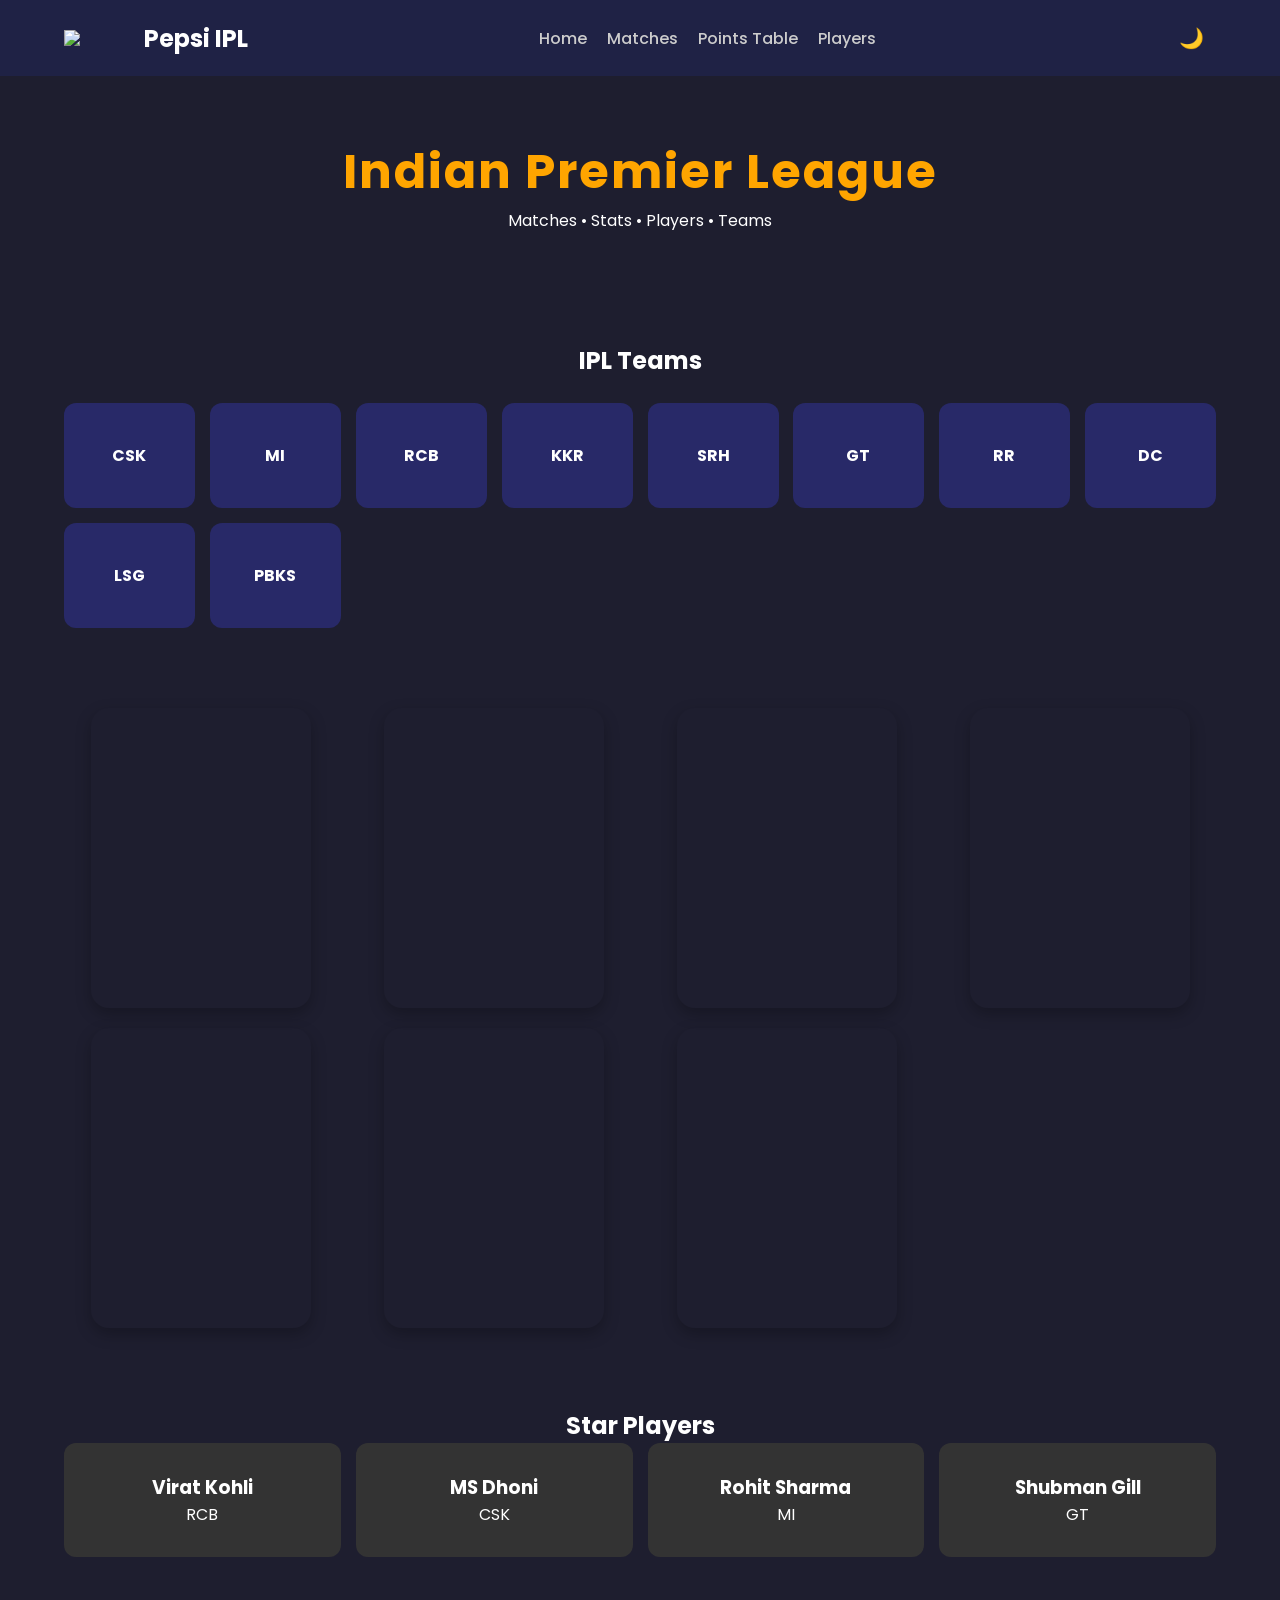
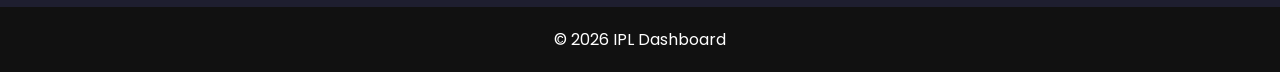
==== commit c8ecec63: "Updated" ====
--- a/index.html
+++ b/index.html
@@ -11,9 +11,7 @@
 <link href="https://fonts.googleapis.com/css2?family=Poppins:wght@300;400;600&display=swap" rel="stylesheet">
 
 <style>
-/* ------------------- RESPONSIVE STYLES ------------------- */
-
-/* General Grid Fixes */
+
 .team-grid, .player-grid {
   display: grid;
   grid-template-columns: repeat(auto-fit, minmax(120px, 1fr));
@@ -35,7 +33,7 @@
   gap: 10px;
 }
 .logo img {
-  width: 45px;
+  width: 70px;
 }
 
 nav {
@@ -169,7 +167,97 @@
  background-color: #2561AE;
  color: #D71921;
 }
-
+#PBKS_card:hover
+{
+  background-color: #A7A9AC;
+  color: #ED1D24;
+}
+#LSG_card:hover
+{
+  background-color: #0057E2;
+  color: #FFD700;
+}
+
+/* GRID FOR CARDS */
+.cards-wrapper {
+  display: grid;
+  grid-template-columns: repeat(auto-fit, minmax(220px, 1fr));
+  gap: 20px;
+  padding: 30px 5%;
+  justify-items: center;
+}
+
+/* CARD PERSPECTIVE CONTAINER */
+.card-container {
+  perspective: 1500px;
+}
+
+/* FLIP CARD */
+.card {
+  width: 220px;
+  height: 300px;
+  position: relative;
+  transform-style: preserve-3d;
+  transition: transform 0.7s ease;
+}
+
+/* FLIP ON HOVER */
+.card-container:hover .card {
+  transform: rotateY(180deg);
+}
+
+/* SIDES COMMON STYLES */
+.card-front,
+.card-back {
+  position: absolute;
+  width: 100%;
+  height: 100%;
+  border-radius: 18px;
+  backface-visibility: hidden;
+  overflow: hidden;
+  box-shadow: 0 6px 15px rgba(0,0,0,0.25);
+}
+
+/* FRONT */
+.card-front {
+  background-size: cover;
+  background-position: center;
+}
+
+/* BACK */
+.card-back {
+  background: #fff;
+  transform: rotateY(180deg);
+  display: flex;
+  flex-direction: column;
+  align-items: center;
+  justify-content: center;
+  padding: 10px;
+}
+
+/* BACK IMAGE */
+.card-back img {
+  width: 80px;
+  margin-bottom: 8px;
+}
+
+/* BACK TEXT */
+.card-back h6 {
+  font-size: 15px;
+  font-weight: 600;
+  text-align: center;
+  color: #111;
+}
+
+/* RESPONSIVE */
+@media (max-width: 600px) {
+  .card { width: 180px; height: 240px; }
+}
+
+@media (max-width: 300px) {
+  .cards-wrapper { grid-template-columns: 1fr; }
+  .card { width: 80%; margin: auto; }
+}
 </style>
 </head>
 
@@ -178,7 +266,7 @@
 <header class="fadeInDown">
 
   <div class="logo">
-    <img src="/IPL-2024-2025-2026/img/ipl-logo.png">
+    <img src="https://documents.iplt20.com//ipl/assets/images/ipl-logo-new-old.png">
     <h2>Pepsi IPL</h2>
   </div>
 
@@ -213,8 +301,94 @@
     <div class="team-card popIn" id="GT_CARD">GT</div>
     <div class="team-card popIn" id="RR_card">RR</div>
     <div class="team-card popIn" id="DC_card">DC</div>
+    <div class="team-card popIn" id="LSG_card">LSG</div>
+    <div class="team-card popIn" id="PBKS_card">PBKS</div>
+
   </div>
 </section>
+
+
+<section class="cards-wrapper">
+
+  <!-- CSK -->
+  <div class="card-container">
+    <div class="card">
+      <div class="card-front" style="background-image:url('https://documents.iplt20.com/ipl/CSK/logos/Logooutline/CSKoutline.png');"></div>
+      <div class="card-back">
+        <img src="/IPL-2024-2025-2026/img/throphy.jpg" alt="trophy">
+        <h6>Chennai Super Kings<br>2010 | 2011 | 2018 | 2021 | 2023</h6>
+      </div>
+    </div>
+  </div>
+
+  <!-- MI -->
+  <div class="card-container">
+    <div class="card">
+      <div class="card-front" style="background-image:url('https://documents.iplt20.com/ipl/MI/Logos/Logooutline/MIoutline.png');"></div>
+      <div class="card-back">
+        <img src="/IPL-2024-2025-2026/img/throphy.jpg" alt="trophy">
+        <h6>Mumbai Indians<br>2013 | 2015 | 2017 | 2019 | 2020</h6>
+      </div>
+    </div>
+  </div>
+
+  <!-- KKR -->
+  <div class="card-container">
+    <div class="card">
+      <div class="card-front" style="background-image:url('https://documents.iplt20.com/ipl/KKR/Logos/Logooutline/KKRoutline.png');"></div>
+      <div class="card-back">
+        <img src="/IPL-2024-2025-2026/img/throphy.jpg" alt="trophy">
+        <h6>Kolkata Knight Riders<br>2014 | 2016 | 2024</h6>
+      </div>
+    </div>
+  </div>
+
+  <!-- GT -->
+  <div class="card-container">
+    <div class="card">
+      <div class="card-front" style="background-image:url('https://documents.iplt20.com/ipl/GT/Logos/Logooutline/GToutline.png');"></div>
+      <div class="card-back">
+        <img src="/IPL-2024-2025-2026/img/throphy.jpg" alt="trophy">
+        <h6>Gujrat Titans<br>2022</h6>
+      </div>
+    </div>
+  </div>
+
+  <!-- RR -->
+  <div class="card-container">
+    <div class="card">
+      <div class="card-front" style="background-image:url('https://documents.iplt20.com/ipl/RR/Logos/Logooutline/RRoutline.png');"></div>
+      <div class="card-back">
+        <img src="/IPL-2024-2025-2026/img/throphy.jpg" alt="trophy">
+        <h6>Rajasthan Royals<br>2008</h6>
+      </div>
+    </div>
+  </div>
+
+  <!-- RCB -->
+  <div class="card-container">
+    <div class="card">
+      <div class="card-front" style="background-image:url('https://documents.iplt20.com/ipl/RCB/Logos/Logooutline/RCBoutline.png');"></div>
+      <div class="card-back">
+        <img src="/IPL-2024-2025-2026/img/throphy.jpg" alt="trophy">
+        <h6>Royal Challengers Bengaluru<br>2025</h6>
+      </div>
+    </div>
+  </div>
+
+  <!-- SRH -->
+  <div class="card-container">
+    <div class="card">
+      <div class="card-front" style="background-image:url('https://documents.iplt20.com/ipl/SRH/Logos/Logooutline/SRHoutline.png');"></div>
+      <div class="card-back">
+        <img src="/IPL-2024-2025-2026/img/throphy.jpg" alt="trophy">
+        <h6>Royal Challengers Bengaluru<br>2016</h6>
+      </div>
+    </div>
+  </div>
+
+</section>
+
 
 <section class="players">
   <h2 class="fadeInUp">Star Players</h2>
@@ -238,6 +412,7 @@
   </div>
 </section>
 
+
 <footer class="fadeInUp">
   <p>© 2026 IPL Dashboard</p>
 </footer>
